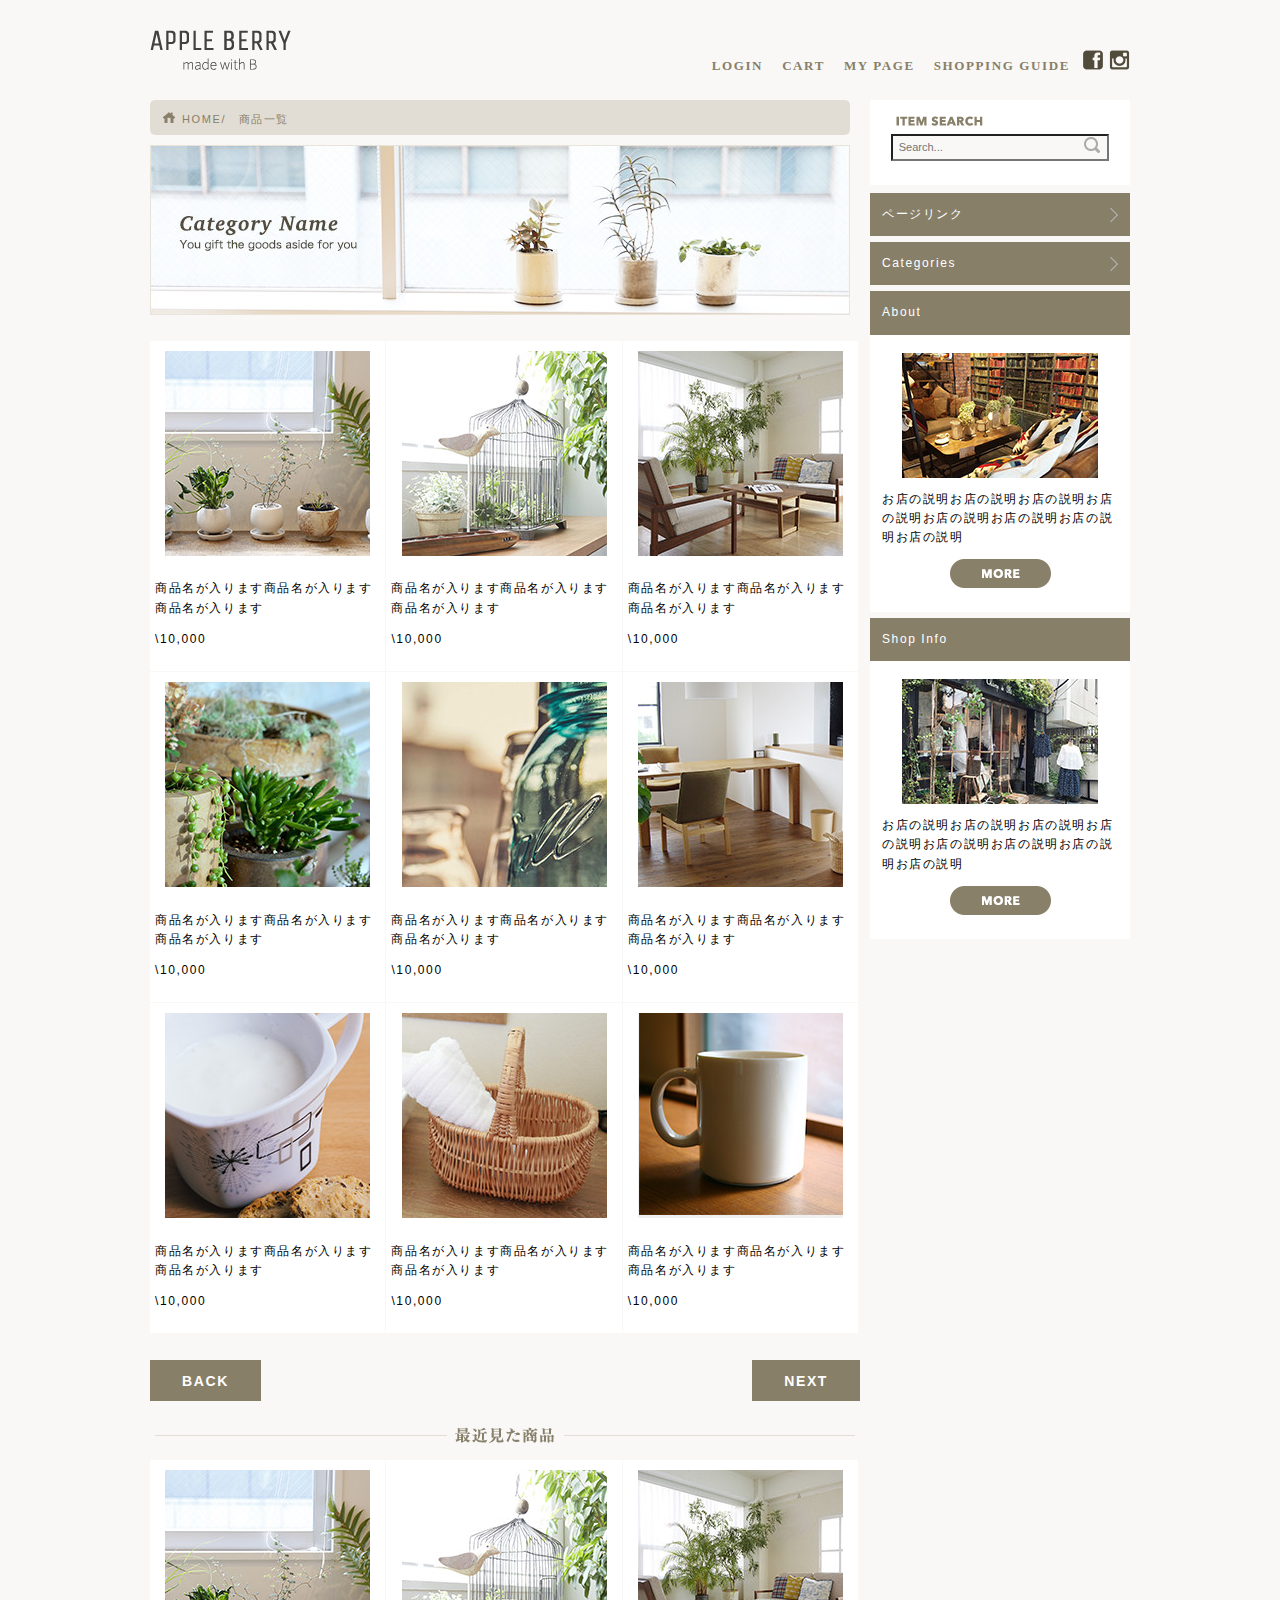
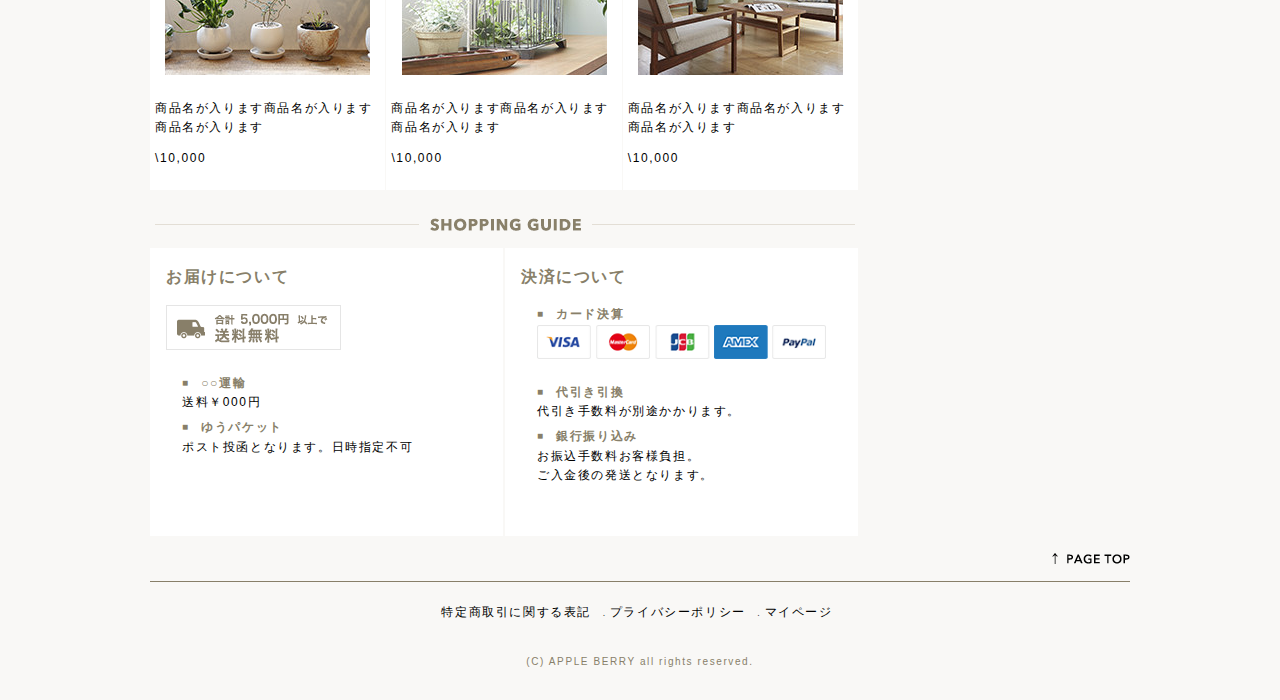
==== list.html @ 8eba0c6f "first commit" ====
<!DOCTYPE html>
<html lang="ja">

<!------------------------------------------------------------------------------------------------------------
	head
-------------------------------------------------------------------------------------------------------------->   
<head>
  <!-- Basic Page Needs
  –––––––––––––––––––––––––––––––––––––––––––––––––– -->
  <meta charset="utf-8">
  <title>Apple Berry</title>
  <meta name="description" content="">
  <meta name="author" content="ナチュラル雑貨のお店 Apple Berry">

  <!-- Mobile Specific Metas
  –––––––––––––––––––––––––––––––––––––––––––––––––– -->
  <meta name="viewport" content="width=device-width, initial-scale=1">

  <!-- CSS
  –––––––––––––––––––––––––––––––––––––––––––––––––– -->
  <link rel="stylesheet" href="stylesheets/css/normalize.css">
  <link rel="stylesheet" href="stylesheets/css/list.css">
 
  <!-- Favicon
  –––––––––––––––––––––––––––––––––––––––––––––––––– -->
  
  <!-- Owl Carousel CSS -->
  <link rel="stylesheet" href="dist/assets/owl.carousel.min.css">
  <link rel="stylesheet" href="dist/assets/owl.theme.default.min.css">
  <!-- jQuery -->
  <script type="text/javascript" src="https://ajax.googleapis.com/ajax/libs/jquery/1.10.2/jquery.min.js"></script>
  <script src="js/menutoggle.js"></script>
  <script src="js/listmenutoggle.js"></script>
  <!-- Owl Carousel JS -->
  <script src="dist/owl.carousel.min.js"></script>
  
  <!-- Owl Carouselを動作させるために追加 -->
  <script src="js/carousel.js"></script>
</head>


<!------------------------------------------------------------------------------------------------------------
	body
-------------------------------------------------------------------------------------------------------------->
<body>
    <div id ="wrapper">
      <!------------------------------------------------------------------------------------------------------------
    	header
      -------------------------------------------------------------------------------------------------------------->
      <header>
        <div class="wraphead">
            <img src="images/top/logo.png">
            <div class = "link">
                <a href=""><img src="images/top/facebook.png"></a>
                <a href=""><img src="images/top/insta.png"></a>
                <img class="menuimg" src="images/top_sp/menu_icon.png">
                
            </div>
            <div class="menu_block">
              <ul><a href="">
                  <li><a href="">LOGIN</a></li>
                  <li><a href="">CART</a></li>
                  <li><a href="">MY PAGE</a></li>
                  <li><a href="">SHOPPING GUIDE</a></li>
              </ul>
            </div>
          </div>
      </header>
      
      <!------------------------------------------------------------------------------------------------------------
    	contents
      -------------------------------------------------------------------------------------------------------------->  
      <div class="contents">
          <div class = "container">
              <!------------------------------------------------------------------------------------------------------------
    	        adv-pic
              -------------------------------------------------------------------------------------------------------------->
              <div id = "adv-pic-list">
                  <div class="pankuzu">
                    <ul>
                      <li><a href="index.html">HOME</a></li>
                      <li><a href="list.html">商品一覧</a></li>
                    </ul>
                  </div>
                  <div class="pic">
                    <img class="pc" src="images/list/cate_image.jpg">
                    <img class="sp" src="images/list/cate_image_sp.jpg">
                  </div>
              </div>
              <!------------------------------------------------------------------------------------------------------------
    	        main
              -------------------------------------------------------------------------------------------------------------->
              <main>
                  <!--New items-->
                  <div class="main_newitems">
                      <div class="itembox">
                          <img src="images/top/item_01.jpg">
                          <p>商品名が入ります商品名が入ります商品名が入ります</p>
                          <p>\10,000</p>
                      </div>
                      <div class="itembox">
                          <img src="images/top/item_02.jpg">
                          <p>商品名が入ります商品名が入ります商品名が入ります</p>
                          <p>\10,000</p>
                      </div>
                      <div class="itembox">
                          <img src="images/top/item_03.jpg">
                          <p>商品名が入ります商品名が入ります商品名が入ります</p>
                          <p>\10,000</p>
                      </div>
                      <div class="itembox">
                          <img src="images/top/item_04.jpg">
                          <p>商品名が入ります商品名が入ります商品名が入ります</p>
                          <p>\10,000</p>
                      </div>
                      <div class="itembox">
                          <img src="images/top/item_05.jpg">
                          <p>商品名が入ります商品名が入ります商品名が入ります</p>
                          <p>\10,000</p>
                      </div>
                      <div class="itembox">
                          <img src="images/top/item_06.jpg">
                          <p>商品名が入ります商品名が入ります商品名が入ります</p>
                          <p>\10,000</p>
                      </div>
                      <div class="itembox">
                          <img src="images/top/item_07.jpg">
                          <p>商品名が入ります商品名が入ります商品名が入ります</p>
                          <p>\10,000</p>
                      </div>
                      <div class="itembox">
                          <img src="images/top/item_08.jpg">
                          <p>商品名が入ります商品名が入ります商品名が入ります</p>
                          <p>\10,000</p>
                      </div>
                      <div class="itembox">
                          <img src="images/top/item_09.jpg">
                          <p>商品名が入ります商品名が入ります商品名が入ります</p>
                          <p>\10,000</p>
                      </div>
                  </div>
                  <!--NEXT BACK-->
                  <div class="itembottom">
                    <div class="back">
                      <p class="btn"><a href="">BACK</a></p>
                    </div>
                    <div class="next">
                      <p class="btn"><a href="">NEXT</a></p>
                    </div>
                  </div>
                  <!--Popular items-->
                  <div class="main_popitems">
                      <img class="pc" src="images/list/recent_pro_pc.png" />
                      <img class="sp" src="images/list/title_recent_pro.png">
                      <div class="itembox">
                          <img src="images/top/item_01.jpg">
                          <p>商品名が入ります商品名が入ります商品名が入ります</p>
                          <p>\10,000</p>
                      </div>
                      <div class="itembox">
                          <img src="images/top/item_02.jpg">
                          <p>商品名が入ります商品名が入ります商品名が入ります</p>
                          <p>\10,000</p>
                      </div>
                      <div class="itembox">
                          <img src="images/top/item_03.jpg">
                          <p>商品名が入ります商品名が入ります商品名が入ります</p>
                          <p>\10,000</p>
                      </div>
                  </div>
                  
                  <!--shopping guide-->
                  <div class="sguide">
                      <img class="pc" src="images/top/title_guide.png" />
                      <img class="sp" src="images/top_sp/title_guide.png">
                      <div class="wrapperguidebox">
                        <div class="guidebox">
                            <h3>お届けについて</h3>
                            <img src="images/top/otodoke_banner.png"/>
                            <dl>
                              <dt>○○運輸</dt>
                              <dd>送料￥000円</dd>
                              <dt>ゆうパケット</dt>
                              <dd>ポスト投函となります。日時指定不可</dd>
                            </dl>
                        </div>
                        <div class="guidebox">
                          <h3>決済について</h3>
                          <dl>
                            <dt>カード決算</dt>
                            <dd><img src="images/top/cards.png"/></dd>
                            <dt>代引き引換</dt>
                            <dd>代引き手数料が別途かかります。</dd>
                            <dt>銀行振り込み</dt>
                            <dd>お振込手数料お客様負担。<br />ご入金後の発送となります。</dd>
                          </dl>
                        </div>
                      </div>
                  </div>
              </main>
          </div>
        　<!------------------------------------------------------------------------------------------------------------
    	    sub menu
        　-------------------------------------------------------------------------------------------------------------->
          <div id = "sidebar">
              <div class="searchwin">
                  <div class="blockimg">
                    <img src="images/top/itemserch.png">
                  </div>
                  <form action="#" method="post" name="search_engines">
                    <dl>
                      <dt><input type="search" id="itemsearch" placeholder="Search..." value="" name="itemsearch"></dt>
                      <dd><input type="image" src="images/top/search_icon.png"></dd>
                    </dl>
                  </form>  
              </div>
              <div class="sidemenu">
                <ul>
                  <li><a href="">ページリンク<img src="images/top/next_icon_gray.png"/></a></li>
                  <li>
                      <a id="submenu">Categories<img class ="button" src="images/top/next_icon_gray.png"/></a>
                      <ul id="innermenu">
                          <li><a href="#demo01">カテゴリー名<img src="images/top/next_icon_white.png"/></a></li>
                          <li><a href="#demo02">カテゴリー名<img src="images/top/next_icon_white.png"/></a></li>
                          <li><a href="#demo03">カテゴリー名<img src="images/top/next_icon_white.png"/></a></li>
                          <li><a href="#demo04">カテゴリー名<img src="images/top/next_icon_white.png"/></a></li>
                          <li><a href="#demo05">カテゴリー名<img src="images/top/next_icon_white.png"/></a></li>
                      </ul>
                  </li>
                </ul>
              </div>
              <div class="about">
                  <p class="menu">About</p>
                  <div class="wrap1">
                    <img class = "shopimg" src="images/top/about_img.jpg">
                    <p class="explain">お店の説明お店の説明お店の説明お店の説明お店の説明お店の説明お店の説明お店の説明</p>
                    <a href=""><img src="images/top/more_btn.png"></a>
                  </div>
              </div>
              <div class="info">
                  <p class="menu">Shop Info</p>
                  <div class="wrap1">
                    <img class = "shopimg" src="images/top/shopinfo_img.jpg">
                    <p class="explain">お店の説明お店の説明お店の説明お店の説明お店の説明お店の説明お店の説明お店の説明</p>
                    <a href=""><img src="images/top/more_btn.png"></a>
                  </div>
              </div>
          </div>
      </div>
      
      <!------------------------------------------------------------------------------------------------------------
    	footer
      -------------------------------------------------------------------------------------------------------------->
      <footer>
          <div class="linktotop">
            <a href=""><img src="images/top/pagetop.png"></a>
          </div>
          <div class="footerlist">
            <ul>
              <li><a href="">特定商取引に関する表記</a></li>
              <li><a href="">プライバシーポリシー</a></li>
              <li><a href="">マイページ</a></li>
            </ul>
          </div>
          <div class="copyright"> (C) APPLE BERRY all rights reserved.</div>
      </footer>
    </div>
</body>
</html>
---- stylesheets/css/list.css ----
@charset "UTF-8";
/**********************************************************************************************************************************
レイアウト定義用SASS
ページ単位のCSS定義を行う
PC-First
**********************************************************************************************************************************/
/*--------------------------------------------------------------------------------------------------------------
エンコーディング定義
--------------------------------------------------------------------------------------------------------------*/
/*--------------------------------------------------------------------------------------------------------------
システム共通定義インクルード
--------------------------------------------------------------------------------------------------------------*/
/* コンパスの基本機能を全部インポート */
/* リセット用CSSをインポート */
html, body, div, span, applet, object, iframe,
h1, h2, h3, h4, h5, h6, p, blockquote, pre,
a, abbr, acronym, address, big, cite, code,
del, dfn, em, img, ins, kbd, q, s, samp,
small, strike, strong, sub, sup, tt, var,
b, u, i, center,
dl, dt, dd, ol, ul, li,
fieldset, form, label, legend,
table, caption, tbody, tfoot, thead, tr, th, td,
article, aside, canvas, details, embed,
figure, figcaption, footer, header, hgroup,
menu, nav, output, ruby, section, summary,
time, mark, audio, video {
  margin: 0;
  padding: 0;
  border: 0;
  font: inherit;
  font-size: 100%;
  vertical-align: baseline; }

html {
  line-height: 1; }

ol, ul {
  list-style: none; }

table {
  border-collapse: collapse;
  border-spacing: 0; }

caption, th, td {
  text-align: left;
  font-weight: normal;
  vertical-align: middle; }

q, blockquote {
  quotes: none; }
  q:before, q:after, blockquote:before, blockquote:after {
    content: "";
    content: none; }

a img {
  border: none; }

article, aside, details, figcaption, figure, footer, header, hgroup, main, menu, nav, section, summary {
  display: block; }

/* 汎用定数 */
/**********************************************************************************************************************************
汎用定数定義SASS
	汎用的に使用される定数を定義したSASS

	注意事項：
		ここで定義されるものは削除してはいけない。
		本SASSは最初にインポートされる必要がある。
		ここで定義されている定数をオーバーライドすることで挙動を変更できる。

**********************************************************************************************************************************/
/*--------------------------------------------------------------------------------------------------------------
エンコーディング定義
--------------------------------------------------------------------------------------------------------------*/
/*--------------------------------------------------------------------------------------------------------------
定数定義
--------------------------------------------------------------------------------------------------------------*/
/*----------------------------------------------------------------------------------------------------------
メディア定義
----------------------------------------------------------------------------------------------------------*/
/*----------------------------------------------------------------------------------------------------------
カラー定義
----------------------------------------------------------------------------------------------------------*/
/*----------------------------------------------------------------------------------------------------------
フォント定義
----------------------------------------------------------------------------------------------------------*/
/*--------------------------------------------------------------------------------------------------------------
BASE定義
--------------------------------------------------------------------------------------------------------------*/
html {
  font-size: 62.5%;
  background-color: #f9f8f6; }

body {
  color: #000000;
  font-size: 1.6rem;
  font-family: "ヒラギノ角ゴ ProN W6", Hiragino Kaku Gothic Pro, sans-serif;
  line-height: 1.6;
  letter-spacing: 0.1em;
  background-color: #f9f8f6; }
  body #wrapper {
    max-width: 980px;
    margin: 0px auto; }

a {
  text-decoration: none;
  color: #000000; }

img {
  max-width: 100%;
  height: auto; }

@media screen and (max-width: 680px) {
  body #wrapper {
    max-width: 680px;
    margin: 0px auto; } }
/*--------------------------------------------------------------------------------------------------------------
関数定義
--------------------------------------------------------------------------------------------------------------*/
/*floatのクリア*/
/*センター配置*/
.pc {
  display: block !important;
  margin: 0 auto; }

.sp {
  display: none !important; }

@media screen and (max-width: 680px) {
  .pc {
    display: none !important; }

  .sp {
    display: block !important;
    margin: 0 auto; } }
p.btn {
  background-color: #887f69;
  padding: 0.5em 2em; }
  p.btn a {
    color: white;
    font-weight: bold;
    font-size: 1.4rem; }

.pankuzu {
  background-color: #e2ddd4;
  margin-bottom: 10px;
  padding: 0.3em 2em;
  -webkit-border-radius: 5px;
  -moz-border-radius: 5px;
  border-radius: 5px; }
  .pankuzu ul li {
    float: left; }
    .pankuzu ul li a {
      font-size: 1.1rem;
      color: #887f69; }
    .pankuzu ul li:not(:nth-child(1)):before {
      content: "/　";
      font-size: 1.1rem;
      color: #887f69; }
    .pankuzu ul li:nth-child(1) {
      list-style-image: url(../../images/list/home_icon.png); }
  .pankuzu ul:after {
    content: '';
    display: block;
    clear: both; }

/* ヘッダー部共通レイアウト */
/* header
------------------------------------------------------------*/
header {
  height: 40px;
  margin: 30px 0;
  background-color: #f9f8f6; }
  header .img {
    float: left; }
  header .menu_block {
    float: right;
    height: 100%; }
    header .menu_block ul {
      display: inline-block;
      vertical-align: -1.4em;
      color: #887f69;
      font-weight: bold; }
      header .menu_block ul li {
        display: inline-block; }
        header .menu_block ul li a {
          font-size: 1.3rem;
          font-family: 'arial black';
          color: #887f69;
          padding-right: 1em; }
  header .link {
    float: right; }
    header .link img {
      vertical-align: -1.4em; }
      header .link img.menuimg {
        display: none; }
  header:after {
    content: '';
    display: block;
    clear: both; }

@media screen and (max-width: 680px) {
  header .wraphead {
    text-align: center; }
    header .wraphead .menu_block {
      display: none;
      float: none;
      height: auto; }
      header .wraphead .menu_block ul {
        vertical-align: 0;
        z-index: 100;
        width: 180px;
        position: absolute;
        top: 110px;
        right: 1%;
        border: 1px solid #eee;
        background: #ffffff; }
        header .wraphead .menu_block ul li {
          display: block;
          text-align: left;
          padding-left: 1em; }
          header .wraphead .menu_block ul li a {
            padding-right: 0; }
    header .wraphead .link {
      float: none; }
      header .wraphead .link img {
        vertical-align: 0; }
        header .wraphead .link img.menuimg {
          display: inline;
          max-width: 20px;
          height: auto; } }
/* フッター部共通レイアウト */
/* footer
------------------------------------------------------------*/
footer {
  margin: 10px auto; }
  footer .linktotop {
    text-align: right;
    padding-bottom: 0.6em;
    border-bottom: solid 1px #887f69; }
  footer .footerlist {
    text-align: center;
    margin-top: 1.0em; }
    footer .footerlist ul {
      width: 100%; }
      footer .footerlist ul li {
        display: inline-block;
        padding-right: 0.5em;
        font-size: 1.2rem; }
        footer .footerlist ul li:not(:nth-child(1)):before {
          font-size: 0.2em;
          content: "●　"; }
  footer .copyright {
    text-align: center;
    margin: 3em 0;
    font-size: 1.0rem;
    color: #887f69; }

@media screen and (max-width: 680px) {
  footer .linktotop {
    text-align: center; } }
/* サイドバー共通レイアウト */
/* sidebar
------------------------------------------------------------*/
#sidebar {
  width: 260px;
  float: right; }
  #sidebar .searchwin {
    background-color: #ffffff;
    width: 100%;
    padding-top: 0.5em;
    padding-bottom: 1.5em;
    margin-bottom: 0.5em; }
    #sidebar .searchwin .blockimg {
      width: 80%;
      margin: 0 auto; }
    #sidebar .searchwin form {
      width: 100%; }
      #sidebar .searchwin form dl {
        position: relative; }
        #sidebar .searchwin form dl dt input {
          display: block;
          width: 80%;
          background-color: #f9f8f6;
          margin: 0 auto;
          font-size: 1.1rem;
          padding: 0.5em 0;
          padding-left: 0.5em; }
        #sidebar .searchwin form dl dd input {
          position: absolute;
          right: 30px;
          bottom: 8px; }
  #sidebar .sidemenu {
    margin-bottom: 0.4em; }
    #sidebar .sidemenu ul li a {
      display: block;
      margin-bottom: 0.5em;
      padding: 1em;
      background-color: #887f69;
      font-size: 1.2rem;
      color: #ffffff; }
      #sidebar .sidemenu ul li a.menu1 {
        margin-bottom: 0; }
      #sidebar .sidemenu ul li a img {
        float: right;
        padding-top: 0.25em; }
    #sidebar .sidemenu ul li ul#innermenu {
      display: none; }
      #sidebar .sidemenu ul li ul#innermenu li a {
        color: #000000;
        background-color: #ffffff;
        display: block;
        margin-bottom: 0.5em;
        padding: 1em;
        margin-bottom: 1px; }
  #sidebar .about, #sidebar .info {
    background-color: #ffffff;
    font-size: 1.2rem;
    color: #ffffff;
    margin-bottom: 0.5em; }
    #sidebar .about .wrap1, #sidebar .info .wrap1 {
      display: block;
      margin-bottom: 0.5em;
      padding: 1em; }
      #sidebar .about .wrap1 img, #sidebar .info .wrap1 img {
        display: block;
        margin-left: auto;
        margin-right: auto; }
      #sidebar .about .wrap1 .explain, #sidebar .info .wrap1 .explain {
        margin: 1em 0;
        color: #000000; }
    #sidebar .about .menu, #sidebar .info .menu {
      display: block;
      margin-bottom: 0.5em;
      padding: 1em;
      background-color: #887f69; }
    #sidebar .about a img, #sidebar .info a img {
      margin-bottom: 1em; }

@media screen and (max-width: 680px) {
  #sidebar {
    width: 100%;
    float: none; }
    #sidebar .searchwin {
      margin-bottom: 1.5em; }
      #sidebar .searchwin form dl dd input {
        position: absolute;
        right: 50px;
        bottom: 8px; }
    #sidebar .about .wrap1 img.shopimg, #sidebar .info .wrap1 img.shopimg {
      padding-right: 0.8em;
      float: left; }
    #sidebar .about .wrap1 .explain, #sidebar .info .wrap1 .explain {
      margin: 0;
      margin-bottom: 0.5em; }
    #sidebar .about .wrap1:after, #sidebar .info .wrap1:after {
      content: '';
      display: block;
      clear: both; }
    #sidebar .info .wrap1 img.shopimg {
      padding-right: 0.8em;
      float: left; }
    #sidebar .info .wrap1 .explain {
      margin: 0;
      margin-bottom: 0.5em; }
    #sidebar .info .wrap1:after {
      content: '';
      display: block;
      clear: both; } }
/* ショッピングガイドレイアウト */
/* ショッピングガイド
------------------------------------------------------------*/
.sguide img {
  margin-bottom: 1.0em; }
.sguide .wrapperguidebox {
  height: 18em; }
  .sguide .wrapperguidebox .guidebox {
    height: 100%;
    float: left;
    border-right: #f9f8f6 solid 2px;
    background-color: #ffffff;
    width: 50%;
    text-align: left;
    padding: 1em; }
    .sguide .wrapperguidebox .guidebox h3 {
      color: #887f69;
      margin-bottom: 1em;
      font-weight: bold; }
    .sguide .wrapperguidebox .guidebox dl {
      padding: 0 1em; }
      .sguide .wrapperguidebox .guidebox dl dt {
        color: #887f69;
        font-size: 1.2rem;
        font-weight: bold; }
        .sguide .wrapperguidebox .guidebox dl dt:before {
          font-size: 1rem;
          content: "■　";
          position: relative;
          top: -0.1rem; }
      .sguide .wrapperguidebox .guidebox dl dd {
        font-size: 1.2rem;
        margin-bottom: 0.5em; }

@media screen and (max-width: 680px) {
  .sguide .wrapperguidebox {
    height: 100%; }
    .sguide .wrapperguidebox .guidebox {
      float: none;
      border-right: #f9f8f6 solid 0px;
      width: 100%;
      margin-bottom: 0.5em; } }
/* コンテンツ部骨組み */
/* contents
------------------------------------------------------------*/
.contents {
  margin: 10px auto; }
  .contents:after {
    content: '';
    display: block;
    clear: both; }
  .contents .container {
    float: left;
    width: 100%;
    margin-right: -300px;
    padding-right: 270px;
    /* main contents
    ------------------------------------------------------------*/ }
    .contents .container main {
      width: 100%;
      margin-right: 10px;
      text-align: center; }

@media screen and (max-width: 680px) {
  .contents {
    margin: 10px 10px; }
    .contents .container {
      margin-right: 0;
      padding-right: 0; } }
/* Google Font をインポート
@import url(//fonts.googleapis.com/css?family=Abel);*/
/*--------------------------------------------------------------------------------------------------------------
全適用定義
	プリンターを含む全てで適用される定義を記述。
--------------------------------------------------------------------------------------------------------------*/
*, *:before, *:after {
  box-sizing: border-box; }

/*----------------------------------------------------------------------------------------------------------
トップページ定義
----------------------------------------------------------------------------------------------------------*/
body #wrapper {
  /* header
  ------------------------------------------------------------*/
  /* contents
  ------------------------------------------------------------*/
  /* footer
  ------------------------------------------------------------*/ }
  body #wrapper .contents {
    /* sidebar
    ------------------------------------------------------------*/ }
    body #wrapper .contents .container {
      /* main contents
      ------------------------------------------------------------*/
      /* ショッピングガイド
      ------------------------------------------------------------*/ }
      body #wrapper .contents .container #adv-pic-list {
        max-width: 700px; }
      body #wrapper .contents .container main {
        background-color: #f9f8f6; }
        body #wrapper .contents .container main .main_newitems, body #wrapper .contents .container main .main_popitems {
          margin: 1.6em 0; }
          body #wrapper .contents .container main .main_newitems img, body #wrapper .contents .container main .main_popitems img {
            margin-bottom: 1.0em; }
          body #wrapper .contents .container main .main_newitems .itembox, body #wrapper .contents .container main .main_popitems .itembox {
            float: left;
            width: 33.3%;
            background-color: #ffffff;
            border-right: #f9f8f6 solid 1px;
            border-bottom: #f9f8f6 solid 1px;
            padding: 10px 5px; }
            body #wrapper .contents .container main .main_newitems .itembox p, body #wrapper .contents .container main .main_popitems .itembox p {
              font-size: 1.2rem;
              text-align: left;
              padding-bottom: 1em; }
          body #wrapper .contents .container main .main_newitems:after, body #wrapper .contents .container main .main_popitems:after {
            content: '';
            display: block;
            clear: both; }
        body #wrapper .contents .container main .itembottom {
          margin: 1em 0; }
          body #wrapper .contents .container main .itembottom .back {
            float: left; }
          body #wrapper .contents .container main .itembottom .next {
            float: right; }
          body #wrapper .contents .container main .itembottom:after {
            content: '';
            display: block;
            clear: both; }

/*----------------------------------------------------------------------------------------------------------
その他の定義
----------------------------------------------------------------------------------------------------------*/
/*----------------------------------------------------------------------------------------------------------
Ratina専用定義
	画像や特殊文字を実装する場合にRatina用の設定を行う。
----------------------------------------------------------------------------------------------------------*/
/*--------------------------------------------------------------------------------------------------------------
スマートフォン専用定義
	注意事項：
		プリンター等のディスプレイ以外には適用されない。
--------------------------------------------------------------------------------------------------------------*/
@media screen and (max-width: 680px) {
  body #wrapper {
    /* header
    ------------------------------------------------------------*/
    /* contents
    ------------------------------------------------------------*/
    /* footer
    ------------------------------------------------------------*/ }
    body #wrapper .contents {
      /* sidebar
      ------------------------------------------------------------*/ }
      body #wrapper .contents .container {
        /* main contents
        ------------------------------------------------------------*/
        /* ショッピングガイド
        ------------------------------------------------------------*/ }
        body #wrapper .contents .container #adv-pic-list {
          margin: 10px auto; }
        body #wrapper .contents .container main .main_newitems .itembox, body #wrapper .contents .container main .main_popitems .itembox {
          width: 50%; }
        body #wrapper .contents .container main .main_popitems .itembox {
          width: 50%; }

  /*----------------------------------------------------------------------------------------------------------
  Ratina専用定義
  	画像や特殊文字を実装する場合にRatina用の設定を行う。
  ----------------------------------------------------------------------------------------------------------*/ }

/*# sourceMappingURL=list.css.map */
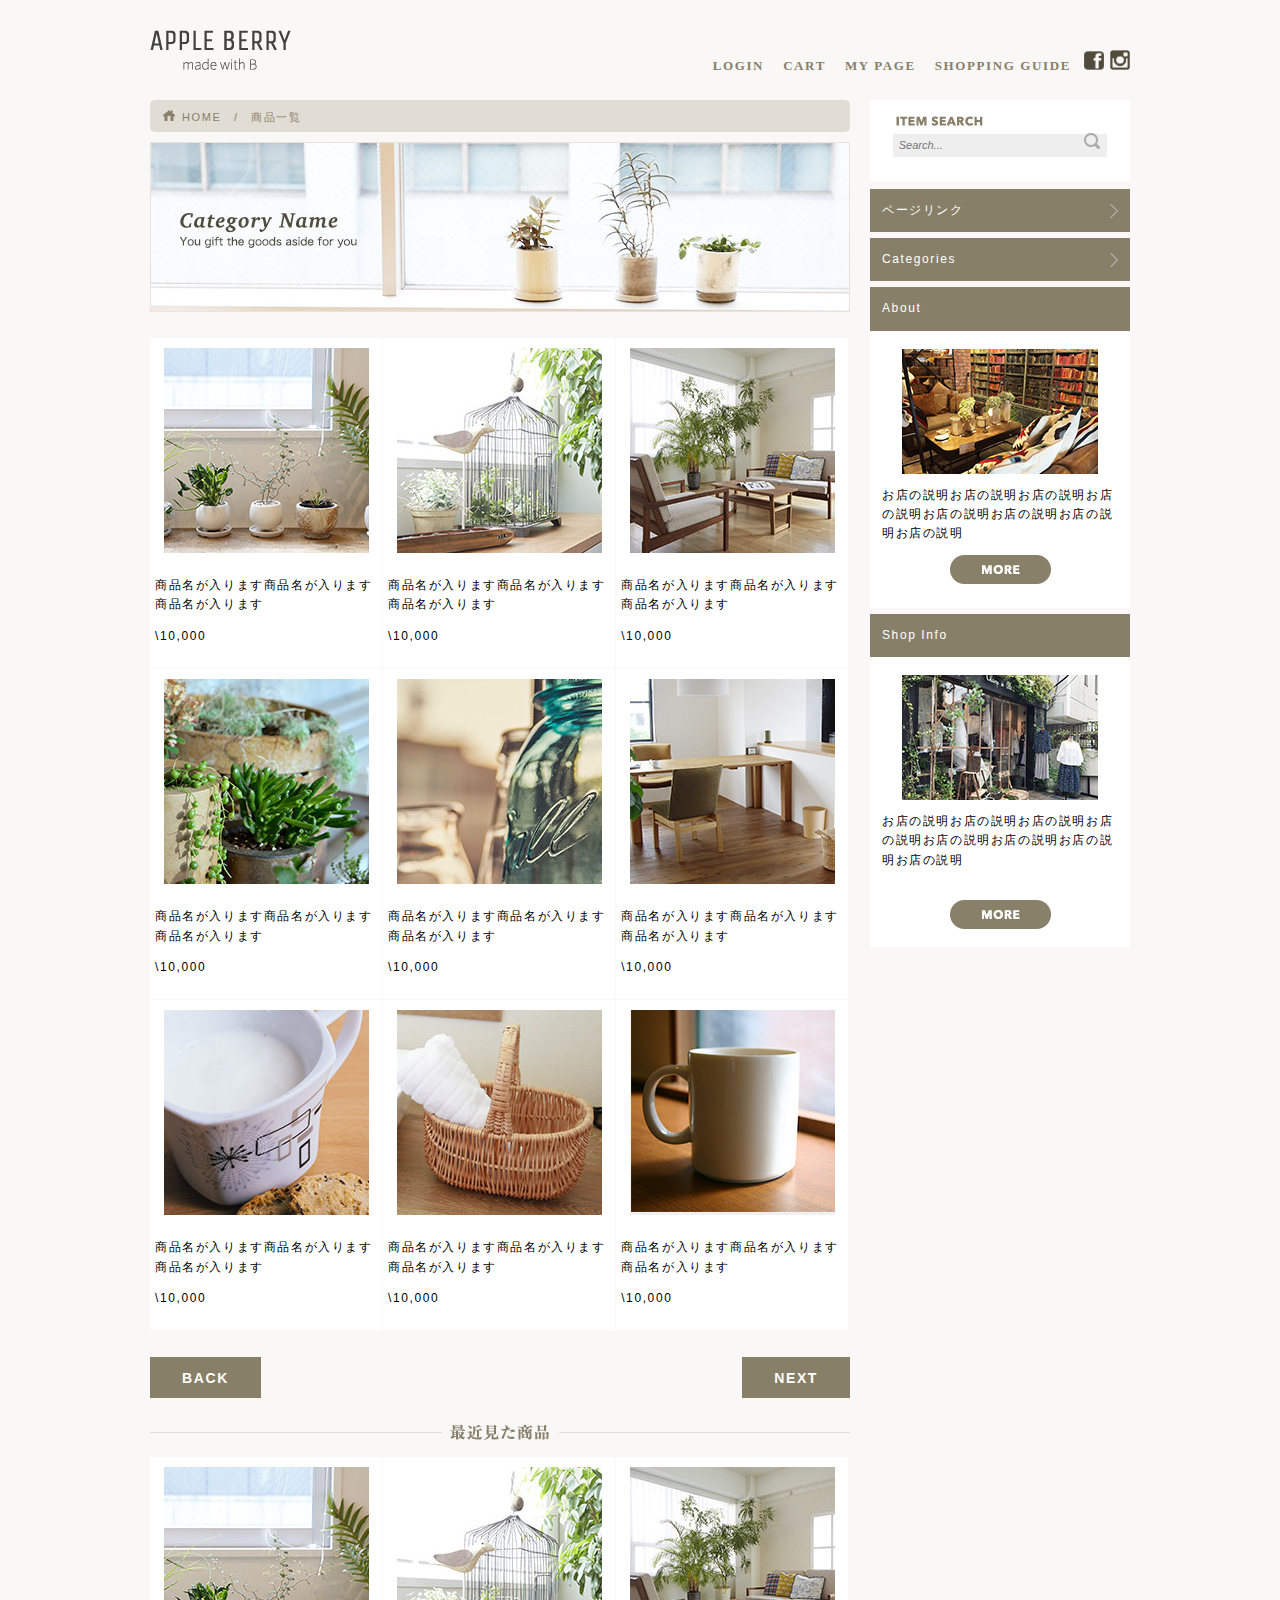
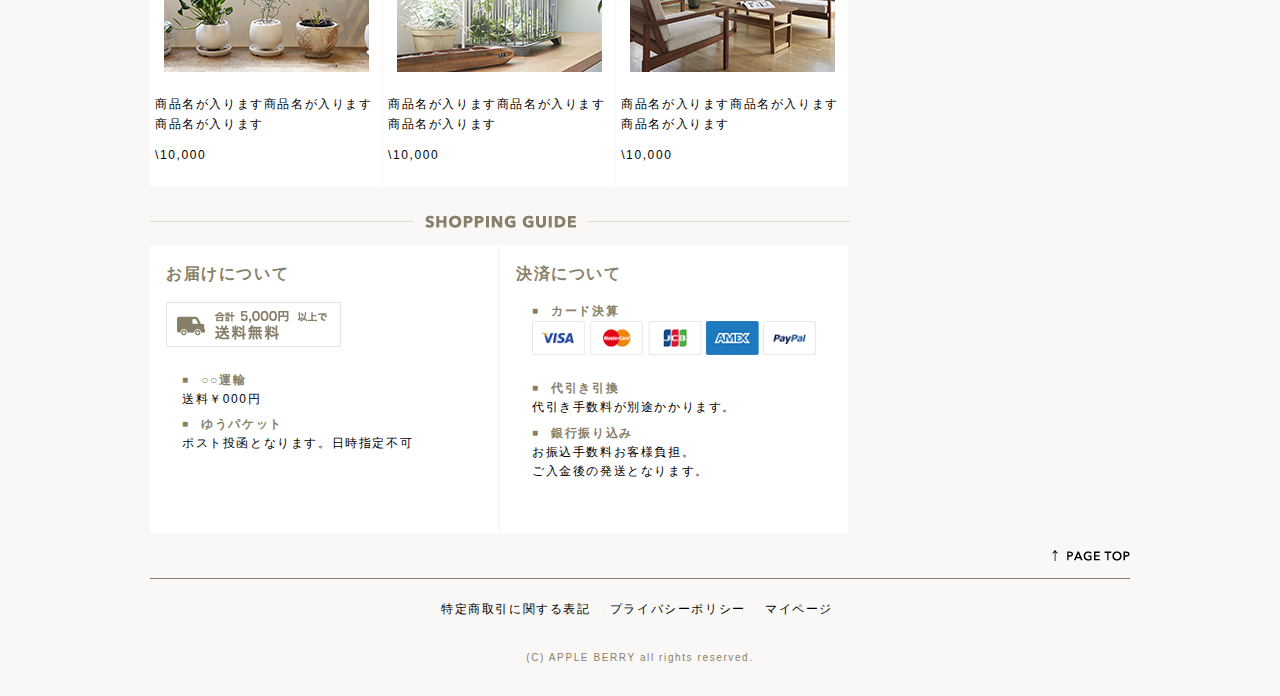
==== commit 776da954: "3td commit" ====
--- a/list.html
+++ b/list.html
@@ -49,15 +49,15 @@
       -------------------------------------------------------------------------------------------------------------->
       <header>
         <div class="wraphead">
-            <img src="images/top/logo.png">
+            <img src="images/top/logo.png" alt="">
             <div class = "link">
-                <a href=""><img src="images/top/facebook.png"></a>
-                <a href=""><img src="images/top/insta.png"></a>
-                <img class="menuimg" src="images/top_sp/menu_icon.png">
+                <a href=""><img src="images/top_sp/fb@2x.png" alt=""></a>
+                <a href=""><img src="images/top_sp/insta@2x.png" alt=""></a>
+                <img class="menuimg" src="images/top_sp/menu_icon@2x.png" alt=""> 
                 
             </div>
             <div class="menu_block">
-              <ul><a href="">
+              <ul>
                   <li><a href="">LOGIN</a></li>
                   <li><a href="">CART</a></li>
                   <li><a href="">MY PAGE</a></li>
@@ -83,8 +83,8 @@
                     </ul>
                   </div>
                   <div class="pic">
-                    <img class="pc" src="images/list/cate_image.jpg">
-                    <img class="sp" src="images/list/cate_image_sp.jpg">
+                    <img class="pc" src="images/list/cate_image.jpg" alt="">
+                    <img class="sp" src="images/list/cate_image_sp.jpg" alt="">
                   </div>
               </div>
               <!------------------------------------------------------------------------------------------------------------
@@ -94,47 +94,47 @@
                   <!--New items-->
                   <div class="main_newitems">
                       <div class="itembox">
-                          <img src="images/top/item_01.jpg">
-                          <p>商品名が入ります商品名が入ります商品名が入ります</p>
-                          <p>\10,000</p>
-                      </div>
-                      <div class="itembox">
-                          <img src="images/top/item_02.jpg">
-                          <p>商品名が入ります商品名が入ります商品名が入ります</p>
-                          <p>\10,000</p>
-                      </div>
-                      <div class="itembox">
-                          <img src="images/top/item_03.jpg">
-                          <p>商品名が入ります商品名が入ります商品名が入ります</p>
-                          <p>\10,000</p>
-                      </div>
-                      <div class="itembox">
-                          <img src="images/top/item_04.jpg">
-                          <p>商品名が入ります商品名が入ります商品名が入ります</p>
-                          <p>\10,000</p>
-                      </div>
-                      <div class="itembox">
-                          <img src="images/top/item_05.jpg">
-                          <p>商品名が入ります商品名が入ります商品名が入ります</p>
-                          <p>\10,000</p>
-                      </div>
-                      <div class="itembox">
-                          <img src="images/top/item_06.jpg">
-                          <p>商品名が入ります商品名が入ります商品名が入ります</p>
-                          <p>\10,000</p>
-                      </div>
-                      <div class="itembox">
-                          <img src="images/top/item_07.jpg">
-                          <p>商品名が入ります商品名が入ります商品名が入ります</p>
-                          <p>\10,000</p>
-                      </div>
-                      <div class="itembox">
-                          <img src="images/top/item_08.jpg">
-                          <p>商品名が入ります商品名が入ります商品名が入ります</p>
-                          <p>\10,000</p>
-                      </div>
-                      <div class="itembox">
-                          <img src="images/top/item_09.jpg">
+                          <img src="images/top/item_01.jpg" alt="">
+                          <p>商品名が入ります商品名が入ります商品名が入ります</p>
+                          <p>\10,000</p>
+                      </div>
+                      <div class="itembox">
+                          <img src="images/top/item_02.jpg" alt="">
+                          <p>商品名が入ります商品名が入ります商品名が入ります</p>
+                          <p>\10,000</p>
+                      </div>
+                      <div class="itembox">
+                          <img src="images/top/item_03.jpg" alt="">
+                          <p>商品名が入ります商品名が入ります商品名が入ります</p>
+                          <p>\10,000</p>
+                      </div>
+                      <div class="itembox">
+                          <img src="images/top/item_04.jpg" alt="">
+                          <p>商品名が入ります商品名が入ります商品名が入ります</p>
+                          <p>\10,000</p>
+                      </div>
+                      <div class="itembox">
+                          <img src="images/top/item_05.jpg" alt="">
+                          <p>商品名が入ります商品名が入ります商品名が入ります</p>
+                          <p>\10,000</p>
+                      </div>
+                      <div class="itembox">
+                          <img src="images/top/item_06.jpg" alt="">
+                          <p>商品名が入ります商品名が入ります商品名が入ります</p>
+                          <p>\10,000</p>
+                      </div>
+                      <div class="itembox">
+                          <img src="images/top/item_07.jpg" alt="">
+                          <p>商品名が入ります商品名が入ります商品名が入ります</p>
+                          <p>\10,000</p>
+                      </div>
+                      <div class="itembox">
+                          <img src="images/top/item_08.jpg" alt="">
+                          <p>商品名が入ります商品名が入ります商品名が入ります</p>
+                          <p>\10,000</p>
+                      </div>
+                      <div class="itembox">
+                          <img src="images/top/item_09.jpg" alt="">
                           <p>商品名が入ります商品名が入ります商品名が入ります</p>
                           <p>\10,000</p>
                       </div>
@@ -150,20 +150,20 @@
                   </div>
                   <!--Popular items-->
                   <div class="main_popitems">
-                      <img class="pc" src="images/list/recent_pro_pc.png" />
-                      <img class="sp" src="images/list/title_recent_pro.png">
-                      <div class="itembox">
-                          <img src="images/top/item_01.jpg">
-                          <p>商品名が入ります商品名が入ります商品名が入ります</p>
-                          <p>\10,000</p>
-                      </div>
-                      <div class="itembox">
-                          <img src="images/top/item_02.jpg">
-                          <p>商品名が入ります商品名が入ります商品名が入ります</p>
-                          <p>\10,000</p>
-                      </div>
-                      <div class="itembox">
-                          <img src="images/top/item_03.jpg">
+                      <img class="pc" src="images/list/recent_pro_pc.png"  alt=""/>
+                      <img class="sp" src="images/list/title_recent_pro.png" alt="">
+                      <div class="itembox">
+                          <img src="images/top/item_01.jpg" alt="">
+                          <p>商品名が入ります商品名が入ります商品名が入ります</p>
+                          <p>\10,000</p>
+                      </div>
+                      <div class="itembox">
+                          <img src="images/top/item_02.jpg" alt="">
+                          <p>商品名が入ります商品名が入ります商品名が入ります</p>
+                          <p>\10,000</p>
+                      </div>
+                      <div class="itembox">
+                          <img src="images/top/item_03.jpg" alt="">
                           <p>商品名が入ります商品名が入ります商品名が入ります</p>
                           <p>\10,000</p>
                       </div>
@@ -171,12 +171,12 @@
                   
                   <!--shopping guide-->
                   <div class="sguide">
-                      <img class="pc" src="images/top/title_guide.png" />
-                      <img class="sp" src="images/top_sp/title_guide.png">
+                      <img class="pc" src="images/top/title_guide.png"  alt=""/>
+                      <img class="sp" src="images/top_sp/title_guide.png" alt="">
                       <div class="wrapperguidebox">
                         <div class="guidebox">
                             <h3>お届けについて</h3>
-                            <img src="images/top/otodoke_banner.png"/>
+                            <img src="images/top/otodoke_banner.png" alt=""/>
                             <dl>
                               <dt>○○運輸</dt>
                               <dd>送料￥000円</dd>
@@ -188,7 +188,7 @@
                           <h3>決済について</h3>
                           <dl>
                             <dt>カード決算</dt>
-                            <dd><img src="images/top/cards.png"/></dd>
+                            <dd><img src="images/top/cards.png" alt=""/></dd>
                             <dt>代引き引換</dt>
                             <dd>代引き手数料が別途かかります。</dd>
                             <dt>銀行振り込み</dt>
@@ -205,26 +205,26 @@
           <div id = "sidebar">
               <div class="searchwin">
                   <div class="blockimg">
-                    <img src="images/top/itemserch.png">
+                    <img src="images/top/itemserch.png" alt="">
                   </div>
                   <form action="#" method="post" name="search_engines">
                     <dl>
                       <dt><input type="search" id="itemsearch" placeholder="Search..." value="" name="itemsearch"></dt>
-                      <dd><input type="image" src="images/top/search_icon.png"></dd>
+                      <dd><input type="image" src="images/top/search_icon.png" alt="image"></dd>
                     </dl>
                   </form>  
               </div>
               <div class="sidemenu">
                 <ul>
-                  <li><a href="">ページリンク<img src="images/top/next_icon_gray.png"/></a></li>
+                  <li><a href="">ページリンク<img src="images/top/next_icon_gray.png" alt=""/></a></li>
                   <li>
-                      <a id="submenu">Categories<img class ="button" src="images/top/next_icon_gray.png"/></a>
+                      <a id="submenu">Categories<img class ="button" src="images/top/next_icon_gray.png" alt=""/></a>
                       <ul id="innermenu">
-                          <li><a href="#demo01">カテゴリー名<img src="images/top/next_icon_white.png"/></a></li>
-                          <li><a href="#demo02">カテゴリー名<img src="images/top/next_icon_white.png"/></a></li>
-                          <li><a href="#demo03">カテゴリー名<img src="images/top/next_icon_white.png"/></a></li>
-                          <li><a href="#demo04">カテゴリー名<img src="images/top/next_icon_white.png"/></a></li>
-                          <li><a href="#demo05">カテゴリー名<img src="images/top/next_icon_white.png"/></a></li>
+                          <li><a href="#demo01">カテゴリー名<img src="images/top/next_icon_white.png" alt=""/></a></li>
+                          <li><a href="#demo02">カテゴリー名<img src="images/top/next_icon_white.png" alt=""/></a></li>
+                          <li><a href="#demo03">カテゴリー名<img src="images/top/next_icon_white.png" alt=""/></a></li>
+                          <li><a href="#demo04">カテゴリー名<img src="images/top/next_icon_white.png" alt=""/></a></li>
+                          <li><a href="#demo05">カテゴリー名<img src="images/top/next_icon_white.png" alt=""/></a></li>
                       </ul>
                   </li>
                 </ul>
@@ -232,17 +232,19 @@
               <div class="about">
                   <p class="menu">About</p>
                   <div class="wrap1">
-                    <img class = "shopimg" src="images/top/about_img.jpg">
+                    <img class = "shopimg" src="images/top/about_img.jpg" alt="">
                     <p class="explain">お店の説明お店の説明お店の説明お店の説明お店の説明お店の説明お店の説明お店の説明</p>
-                    <a href=""><img src="images/top/more_btn.png"></a>
+                    <a href=""><img src="images/top/more_btn.png" alt=""></a>
                   </div>
               </div>
               <div class="info">
                   <p class="menu">Shop Info</p>
                   <div class="wrap1">
-                    <img class = "shopimg" src="images/top/shopinfo_img.jpg">
+                    <img class = "shopimg" src="images/top/shopinfo_img.jpg" alt="">
                     <p class="explain">お店の説明お店の説明お店の説明お店の説明お店の説明お店の説明お店の説明お店の説明</p>
-                    <a href=""><img src="images/top/more_btn.png"></a>
+                  </div>
+                  <div class="wrap2">
+                    <a href=""><img src="images/top/more_btn.png" alt=""></a>
                   </div>
               </div>
           </div>
@@ -253,7 +255,7 @@
       -------------------------------------------------------------------------------------------------------------->
       <footer>
           <div class="linktotop">
-            <a href=""><img src="images/top/pagetop.png"></a>
+            <a href=""><img src="images/top/pagetop.png" alt=""></a>
           </div>
           <div class="footerlist">
             <ul>
--- a/stylesheets/css/list.css
+++ b/stylesheets/css/list.css
@@ -145,7 +145,7 @@
 .pankuzu {
   background-color: #e2ddd4;
   margin-bottom: 10px;
-  padding: 0.3em 2em;
+  padding: 0.2em 2em;
   -webkit-border-radius: 5px;
   -moz-border-radius: 5px;
   border-radius: 5px; }
@@ -155,7 +155,7 @@
       font-size: 1.1rem;
       color: #887f69; }
     .pankuzu ul li:not(:nth-child(1)):before {
-      content: "/　";
+      content: "　/　";
       font-size: 1.1rem;
       color: #887f69; }
     .pankuzu ul li:nth-child(1) {
@@ -164,6 +164,27 @@
     content: '';
     display: block;
     clear: both; }
+
+table {
+  border: 1px solid #e2ddd4;
+  font-size: 1.2rem;
+  font-weight: bold;
+  color: #887f69;
+  width: 100%; }
+  table tr td {
+    text-align: center;
+    padding: 1em 0;
+    border: 1px solid #e2ddd4; }
+    table tr td.tdleft {
+      text-align: left;
+      padding-left: 1em; }
+  table tr th {
+    text-align: center;
+    background-color: #edebe6;
+    padding: 1em 0;
+    border: 1px solid #e2ddd4; }
+    table tr th.habahiro {
+      width: 33%; }
 
 /* ヘッダー部共通レイアウト */
 /* header
@@ -192,7 +213,8 @@
   header .link {
     float: right; }
     header .link img {
-      vertical-align: -1.4em; }
+      vertical-align: -1.4em;
+      max-width: 20px; }
       header .link img.menuimg {
         display: none; }
   header:after {
@@ -201,35 +223,37 @@
     clear: both; }
 
 @media screen and (max-width: 680px) {
-  header .wraphead {
-    text-align: center; }
-    header .wraphead .menu_block {
-      display: none;
-      float: none;
-      height: auto; }
-      header .wraphead .menu_block ul {
-        vertical-align: 0;
-        z-index: 100;
-        width: 180px;
-        position: absolute;
-        top: 110px;
-        right: 1%;
-        border: 1px solid #eee;
-        background: #ffffff; }
-        header .wraphead .menu_block ul li {
-          display: block;
-          text-align: left;
-          padding-left: 1em; }
-          header .wraphead .menu_block ul li a {
-            padding-right: 0; }
-    header .wraphead .link {
-      float: none; }
-      header .wraphead .link img {
-        vertical-align: 0; }
-        header .wraphead .link img.menuimg {
-          display: inline;
-          max-width: 20px;
-          height: auto; } }
+  header {
+    height: 80px; }
+    header .wraphead {
+      text-align: center; }
+      header .wraphead .menu_block {
+        display: none;
+        float: none;
+        height: auto; }
+        header .wraphead .menu_block ul {
+          vertical-align: 0;
+          z-index: 100;
+          width: 180px;
+          position: absolute;
+          top: 110px;
+          right: 1%;
+          border: 1px solid #eee;
+          background: #ffffff; }
+          header .wraphead .menu_block ul li {
+            display: block;
+            text-align: left;
+            padding-left: 1em; }
+            header .wraphead .menu_block ul li a {
+              padding-right: 0; }
+      header .wraphead .link {
+        float: none; }
+        header .wraphead .link img {
+          vertical-align: 0;
+          max-width: 40px; }
+          header .wraphead .link img.menuimg {
+            display: inline;
+            height: auto; } }
 /* フッター部共通レイアウト */
 /* footer
 ------------------------------------------------------------*/
@@ -250,7 +274,7 @@
         font-size: 1.2rem; }
         footer .footerlist ul li:not(:nth-child(1)):before {
           font-size: 0.2em;
-          content: "●　"; }
+          content: "・　"; }
   footer .copyright {
     text-align: center;
     margin: 3em 0;
@@ -282,11 +306,14 @@
         #sidebar .searchwin form dl dt input {
           display: block;
           width: 80%;
-          background-color: #f9f8f6;
+          background-color: #eeeeee;
           margin: 0 auto;
           font-size: 1.1rem;
+          font-style: oblique;
+          color: #cecece;
           padding: 0.5em 0;
-          padding-left: 0.5em; }
+          padding-left: 0.5em;
+          border: none; }
         #sidebar .searchwin form dl dd input {
           position: absolute;
           right: 30px;
@@ -330,6 +357,8 @@
       #sidebar .about .wrap1 .explain, #sidebar .info .wrap1 .explain {
         margin: 1em 0;
         color: #000000; }
+    #sidebar .about .wrap2, #sidebar .info .wrap2 {
+      text-align: center; }
     #sidebar .about .menu, #sidebar .info .menu {
       display: block;
       margin-bottom: 0.5em;
@@ -348,26 +377,34 @@
         position: absolute;
         right: 50px;
         bottom: 8px; }
-    #sidebar .about .wrap1 img.shopimg, #sidebar .info .wrap1 img.shopimg {
-      padding-right: 0.8em;
-      float: left; }
-    #sidebar .about .wrap1 .explain, #sidebar .info .wrap1 .explain {
-      margin: 0;
-      margin-bottom: 0.5em; }
-    #sidebar .about .wrap1:after, #sidebar .info .wrap1:after {
-      content: '';
-      display: block;
-      clear: both; }
-    #sidebar .info .wrap1 img.shopimg {
-      padding-right: 0.8em;
-      float: left; }
-    #sidebar .info .wrap1 .explain {
-      margin: 0;
-      margin-bottom: 0.5em; }
-    #sidebar .info .wrap1:after {
-      content: '';
-      display: block;
-      clear: both; } }
+    #sidebar .about .wrap1, #sidebar .info .wrap1 {
+      margin-bottom: 0;
+      padding-bottom: 0; }
+      #sidebar .about .wrap1 img.shopimg, #sidebar .info .wrap1 img.shopimg {
+        padding-right: 0.8em;
+        float: left; }
+      #sidebar .about .wrap1 .explain, #sidebar .info .wrap1 .explain {
+        margin: 0;
+        margin-bottom: 0.5em; }
+      #sidebar .about .wrap1:after, #sidebar .info .wrap1:after {
+        content: '';
+        display: block;
+        clear: both; }
+    #sidebar .about .wrap2, #sidebar .info .wrap2 {
+      padding-left: 40%; }
+    #sidebar .info .wrap1 {
+      margin-bottom: 0;
+      padding-bottom: 0; }
+      #sidebar .info .wrap1 img.shopimg {
+        padding-right: 0.8em;
+        float: left; }
+      #sidebar .info .wrap1 .explain {
+        margin: 0;
+        margin-bottom: 0.5em; }
+      #sidebar .info .wrap1:after {
+        content: '';
+        display: block;
+        clear: both; } }
 /* ショッピングガイドレイアウト */
 /* ショッピングガイド
 ------------------------------------------------------------*/
@@ -423,7 +460,7 @@
     float: left;
     width: 100%;
     margin-right: -300px;
-    padding-right: 270px;
+    padding-right: 280px;
     /* main contents
     ------------------------------------------------------------*/ }
     .contents .container main {
